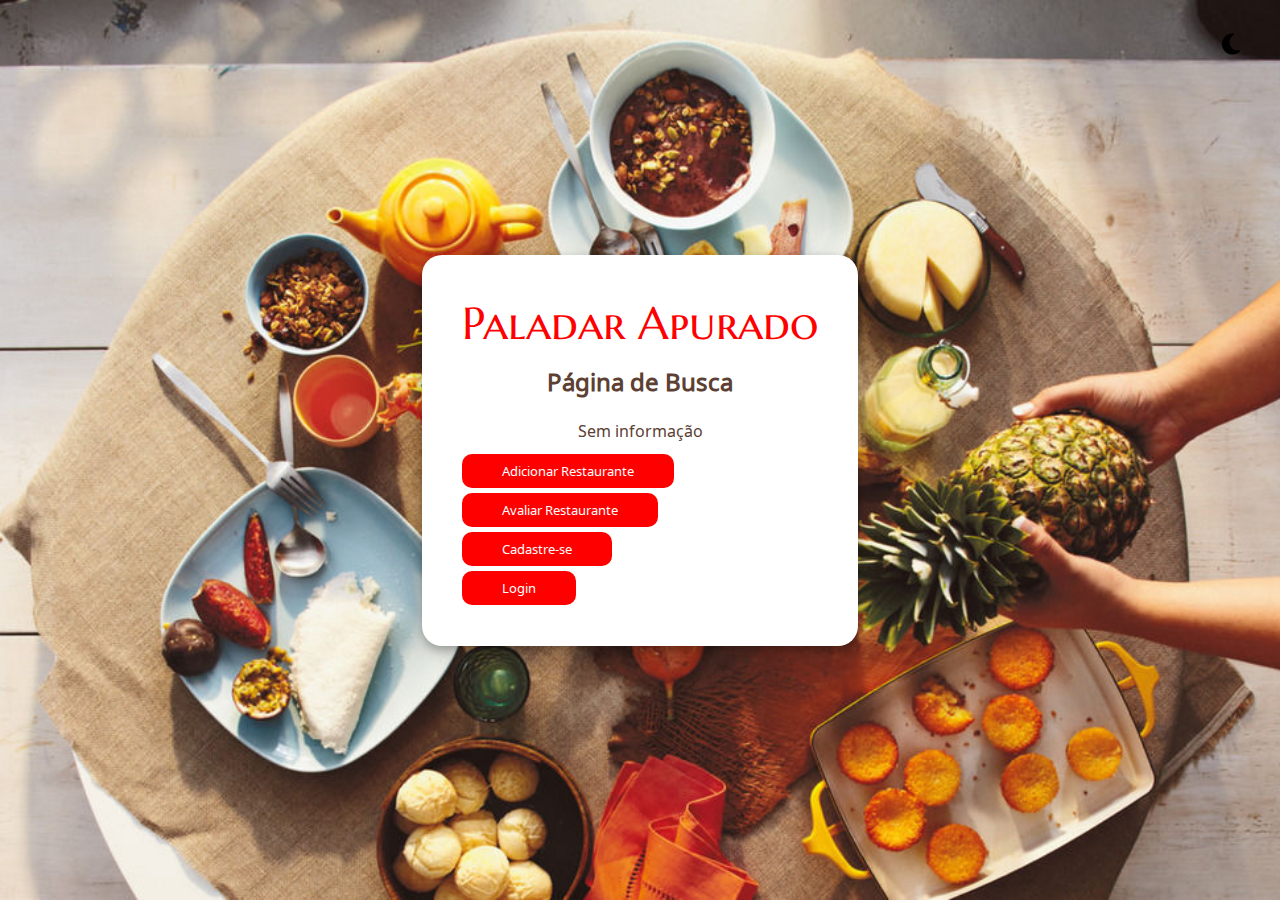
==== HTML/index.html @ 1dbb665e "Initial commit" ====
<!DOCTYPE html>
<html lang="en">
  <head>
    <meta charset="UTF-8" />
    <meta name="viewport" content="width=device-width, initial-scale=1.0" />
    <title>Paladar Apurado</title>
    <link rel="stylesheet" href="../CSS/index.css">
    <script src="../JS/index.js" defer></script>
  </head>
  <body data-theme="light">
    <!-- <button id="languageSwitcher">PT-BR</button> -->
    <!-- Falta: Trocar ícone de lua para sol, e vice-versa -->
    <button id="themeSwitcher"><img src="../IMG/moon.svg" alt="Alternar Tema"></button>
    <section>
      <div class="container_do_formulario2">
        <div class="container2">
          <form action="">
            <h1>Paladar Apurado</h1>
            <h2>Página de Busca</h2>
            <p>Sem informação</p>
            <div><a class="in_bu" href="adicionar_restaurante.html">Adicionar Restaurante</a></div>
            <div><a class="in_bu" href="avaliar.html">Avaliar Restaurante</a></div>
            <div><a class="in_bu" href="cadastro.html">Cadastre-se</a></div>
            <div><a class="in_bu" href="login.html">Login</a></div>
          </form>
        </div>
      </div>
    </section>
  </body>
</html>
---- CSS/index.css ----
@import url("https://fonts.googleapis.com/css2?family=Bonbon&family=Noto+Sans+Zanabazar+Square&display=swap");
@import url('https://fonts.googleapis.com/css2?family=Marcellus+SC&display=swap');

* {
    margin: 0;
    padding: 0;
    box-sizing: border-box;
    font-family: "Noto Sans Zanabazar Square", sans-serif;
  }

:root {
    --background-color-form: #fff;
    --color-dark-red: #800000;
    --color-btn-red: #f00;
    --color-white: #fff;
    --h2-color: #5C4033;
    --h1-color: #f00;
    --hover-color: #800000;
    --background-img: url(../IMG/Imagem_de_fundo.jpeg);
    --theme-img: url(../IMG/moon.svg);
}

body {
    background-image: var(--background-img);
    background-position: center;
    /* background-repeat: no-repeat; */
    background-size: cover;
    height: 100vh;
    /* width: 100vw; */

    font-weight: 400;
    font-style: normal;
    display: flex;
    align-items: center;
    justify-content: center;
}

h1 {
    text-align: center;
    font-family: 'Marcellus SC', cursive;
    font-weight: 500;
    /* font-style: normal; */
    /* background-color: white; */
    font-size: 45px;
    color: var(--h1-color);
}

h2 {
    text-align: center;
    color: var(--h2-color);
}

form {
    background-color: var(--background-color-form);
    box-shadow: 0 4px 8px 0 rgba(0,0,0,0.2),0 6px 20px 0 rgba(0,0,0,0.19);
    max-width: 500px;
    padding: 40px;
    border-radius: 20px;
}


/* Para que serve esse elemento? */
p {
    text-align: center;
    margin-top: 20px 0;
    color: var(--h2-color);
}

.in_bu {
    padding: 1px 40px;
    border: 0;
    border-radius: 10px;
    background-color: var(--color-btn-red);
    font-size: 13px;
    color: var(--color-white);
    margin: 0;
    text-decoration: none;
}

.in_bu:hover {
    background-color: var(--hover-color);
}

/* Alternar o tema (light - dark)*/
#themeSwitcher {
    position: absolute;
    right: 0;
    top: 0;
    margin: 2rem 2.5rem;
    width: 1.125rem;
    background: transparent;
    border-radius: 999;
    border: transparent;
    cursor: pointer;

}

#languageSwitcher {
    position: absolute;
    right: 0;
    top: 0;
    margin: 2rem 5rem;
    cursor: pointer;
}
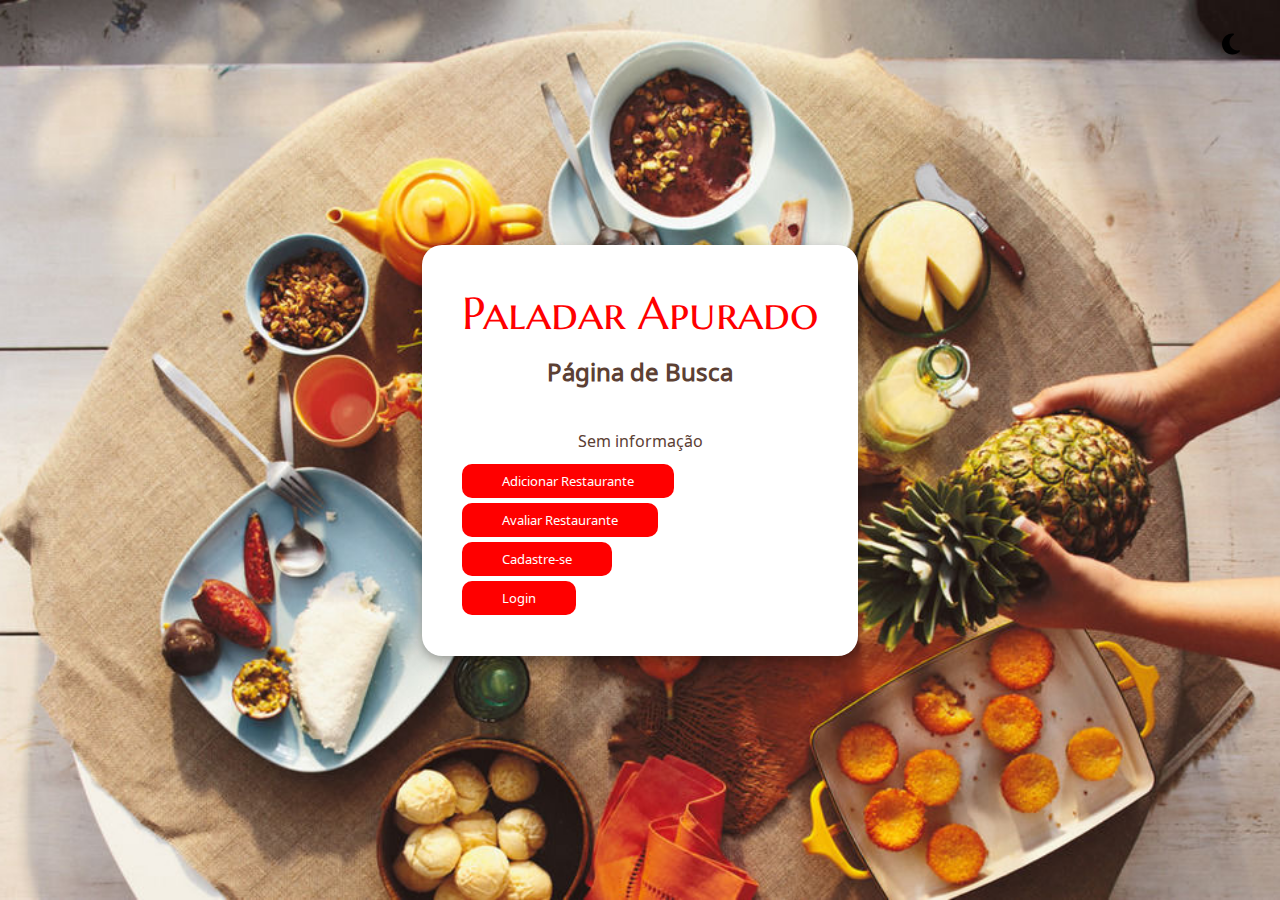
==== commit 8b8c05f5: "feat: Substituir arquivos JS redundantes por themeSwitcher.js" ====
--- a/HTML/index.html
+++ b/HTML/index.html
@@ -5,7 +5,7 @@
     <meta name="viewport" content="width=device-width, initial-scale=1.0" />
     <title>Paladar Apurado</title>
     <link rel="stylesheet" href="../CSS/index.css">
-    <script src="../JS/index.js" defer></script>
+    <script src="../JS/themeSwitcher.js"></script>
   </head>
   <body data-theme="light">
     <!-- <button id="languageSwitcher">PT-BR</button> -->
--- a/CSS/index.css
+++ b/CSS/index.css
@@ -62,7 +62,7 @@
 /* Para que serve esse elemento? */
 p {
     text-align: center;
-    margin-top: 20px 0;
+    margin-top: 20px;
     color: var(--h2-color);
 }
 
